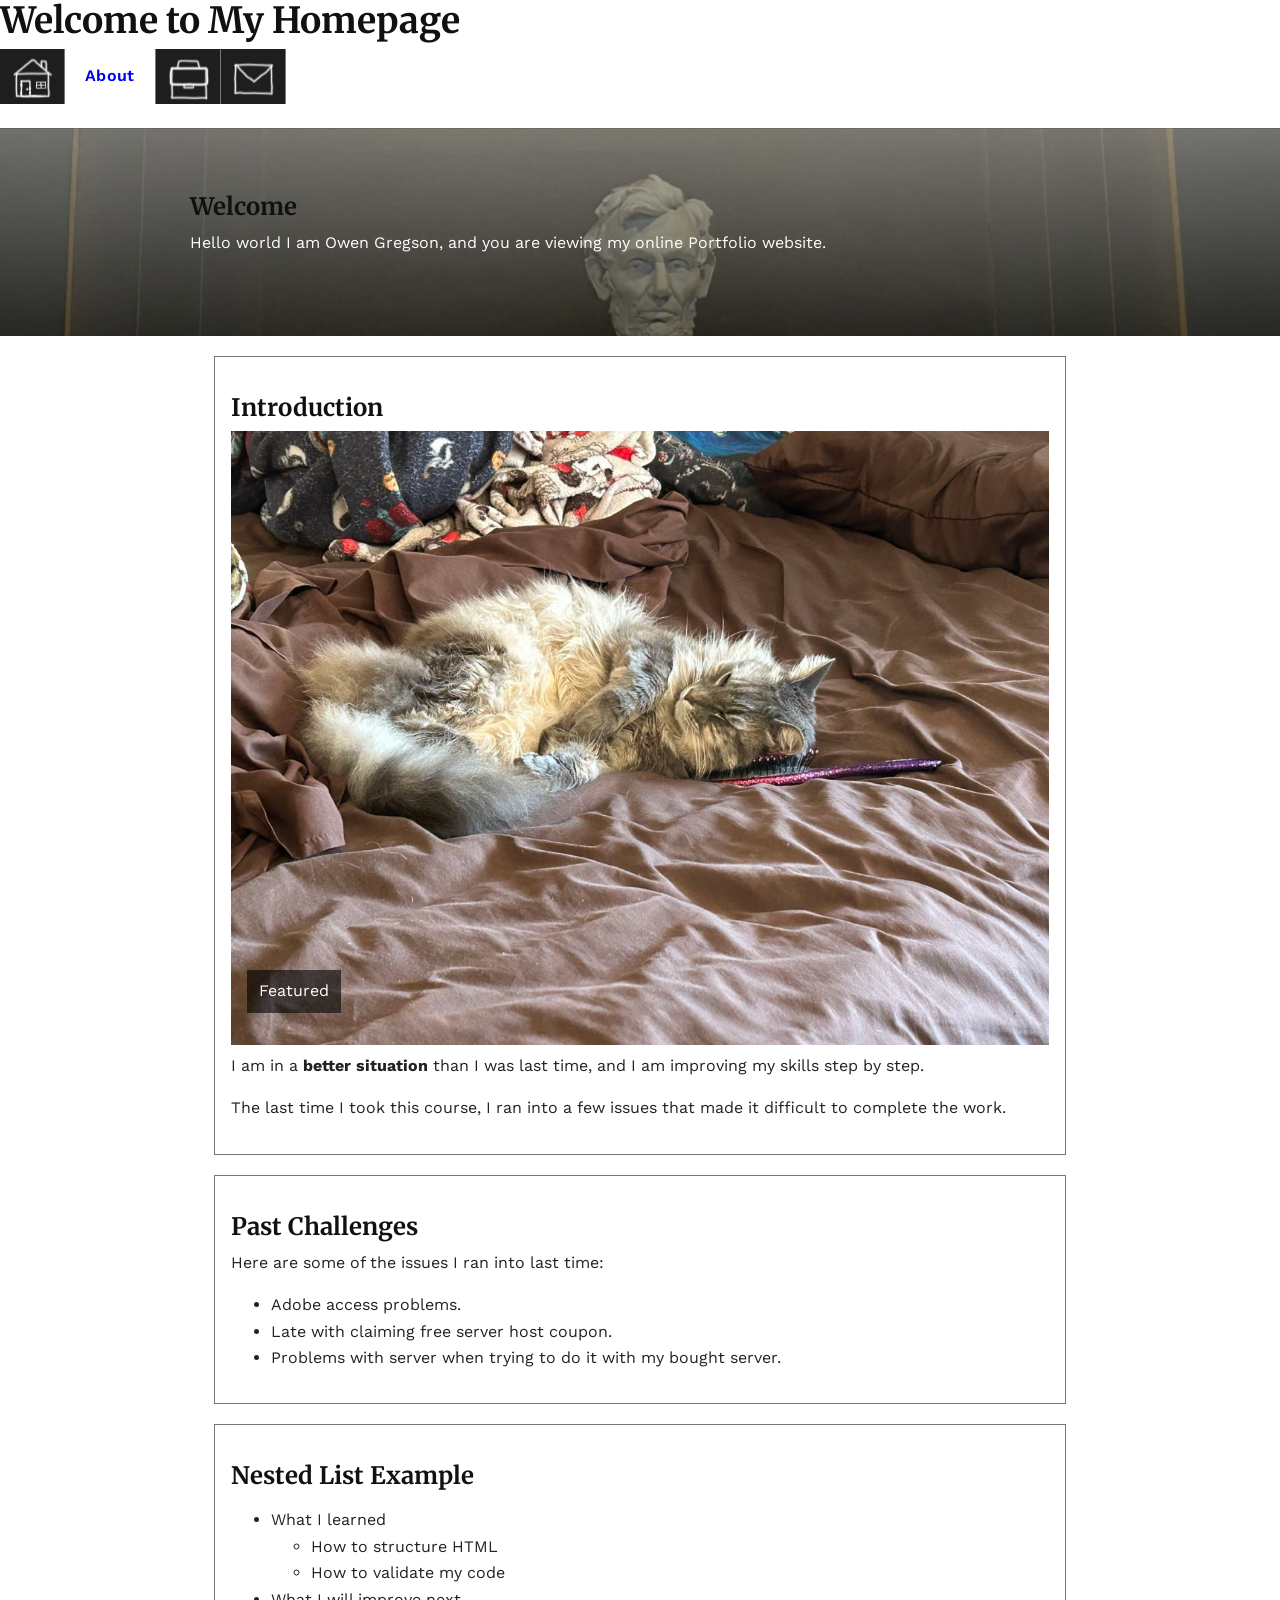
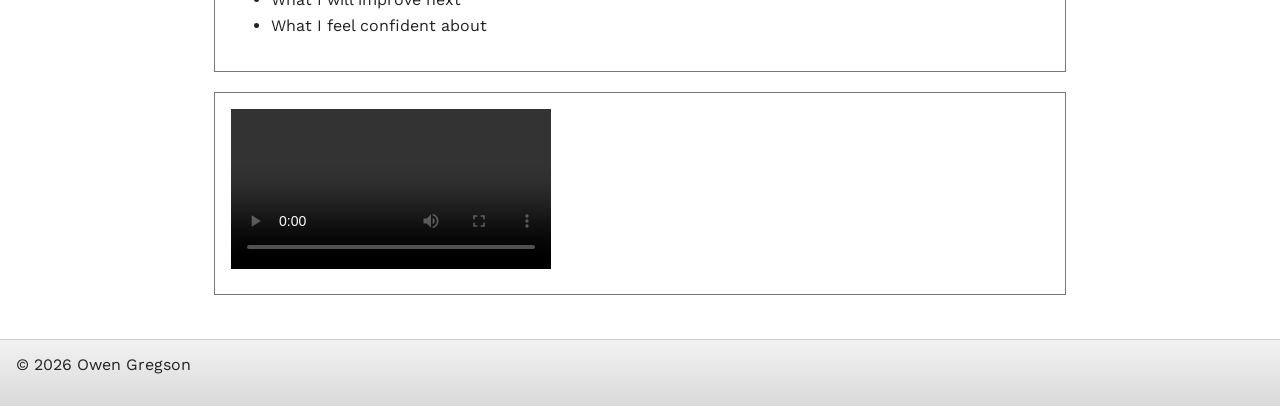
==== index.html @ d1d1c32b "Week 15: publish site" ====
<!DOCTYPE html>
<html lang="en">
    <head>
        <meta charset="utf-8">
        <meta name="viewport" content="width=device-width, initial-scale=1.0">
        <title>Home | Owen Gregson</title>
        
        <!-- NEW: Google Fonts link -->
        <link rel="preconnect" href="https://fonts.googleapis.com">
        <link rel="preconnect" href="https://fonts.gstatic.com" crossorigin>
        <link href="https://fonts.googleapis.com/css2?family=Merriweather:ital,opsz,wght@0,18..144,300..900;1,18..144,300..900&family=Work+Sans:ital,wght@0,100..900;1,100..900&display=swap" rel="stylesheet">
        
        <link rel="stylesheet" href="css/styles.css">
    </head>
    <body>

    <!-- Site header -->
    <header>
        <h1>Welcome to My Homepage</h1>

        <!-- Primary navigation -->
        <nav aria-label="Primary">
            <ul>
                <li><a class="nav-home" href="index.html">Home</a></li>
                <li><a href="about.html">About</a></li>
                <li><a class="nav-work" href="work.html">Work</a></li>
                <li><a class="nav-contact" href="contact.html">Contact</a></li>
            </ul>
        </nav>
    </header>

    <!-- Main content -->
    <main>

        <!-- Week 11 Hero -->
        <section class="hero">
            <div class="hero-inner">
                <h2>Welcome</h2>
                <p>Hello world I am Owen Gregson, and you are viewing my online Portfolio website.</p>
            </div>
        </section>

        <section>
            <h2>Introduction</h2>

            <!-- Featured image with overlay badge (Week 7 CSS practice) -->
            <div class="feature">
            <img src="img/Elise.jpg" alt="Grey cat resting in a bed laying on a hairbrush.">
            <p class="badge">Featured</p>
            </div>

            <p>I am in a <strong>better situation</strong> than I was last time, and I am improving my skills step by step.</p>
            <p>The last time I took this course, I ran into a few issues that made it difficult to complete the work.</p>
         </section>

        <section>
            <h2>Past Challenges</h2>
            <p>Here are some of the issues I ran into last time:</p>
        
            <ul>
                <li>Adobe access problems.</li>
                <li>Late with claiming free server host coupon.</li>
                <li>Problems with server when trying to do it with my bought server.</li>
            </ul>
        </section>

        <section>
            <h2>Nested List Example</h2>

            <ul>
                <li>What I learned
                    <ul>
                        <li>How to structure HTML</li>
                        <li>How to validate my code</li>
                    </ul>
                </li>
                <li>What I will improve next</li>
                <li>What I feel confident about</li>
            </ul>
        </section>

        <section>
            <video controls width="320">
                <source src="media/flower.mp4" type="video/mp4">
                Your browser does not support the video tag.
            </video>
        </section>
    </main>

    <!-- Site footer -->
    <footer>
        <p>&copy; 2026 Owen Gregson</p>
    </footer>
    
    </body>
</html>
---- css/styles.css ----
/* ===== Week 9: Typography (Work Sans body + Merriweather headings) ===== */

body {
  font-family: "Work Sans", Arial, Helvetica, sans-serif;
  font-size: 16px;
  line-height: 1.65;
  color: #222;
  background-color: #fff;
  margin: 0;
  padding: 0;
}

/* Week 12 Footer fix */
html, body {
  height: 100%;
}


body {
  display: flex;
  flex-direction: column;
}

main {
  flex: 1;
}

/* constrain measure for comfortable line length and center content */
main {
  max-width: 820px;
  margin: 0 auto;
  padding: 0 1rem;
}

/* Headings use a complementary serif for contrast and scanability */
h1, h2, h3 {
  font-family: "Merriweather", "Work Sans", Georgia, serif;
  color: #111;
  margin-top: 0;
}

/* Heading sizes tuned for hierarchy and scanning */
h1 {
  font-size: 2.25rem;
  line-height: 1.15;
  margin: 0 0 0.5rem 0;
}

h2 {
  font-size: 1.5rem;
  line-height: 1.25;
  margin: 1.25rem 0 0.5rem 0;
}

h3 {
  font-size: 1.125rem;
  line-height: 1.3;
  margin: 0.75rem 0 0.5rem 0;
}

/* Paragraph spacing */
p {
  margin: 0 0 1rem 0;
  line-height: 1.65;
}

/* Navigation typography */
header nav a {
  font-family: "Work Sans", Arial, Helvetica, sans-serif;
  font-weight: 600;
  letter-spacing: 0.02em;
}

/* Small-screen adjustments */
@media (max-width: 600px) {
  body { font-size: 15px; line-height: 1.6; }
  h1 { font-size: 1.9rem; }
  main { padding: 0 0.75rem; }
}

/* Optional: slightly tighter measure on very wide screens */
@media (min-width: 1200px) {
  main { max-width: 900px; }
}

/* ===== Week 7: Base styles ===== */
* { box-sizing: border-box; }

main {
  padding: 24px;
}

section {
  border: 1px solid #777;
  padding: 16px;
  margin-bottom: 20px;
}

/* Scale image to container width */
section img,
figure img,
.feature img {
  max-width: 100%;
  height: auto;
  display: block;
}

/* ===== Week 7: Navigation menu using floats ===== */
header nav ul {
  list-style: none;
  margin: 0;
  padding: 0;
  overflow: hidden;
}

header nav li {
  float: left;
}

header nav a {
  display: block;
  padding: 14px 20px;
  text-decoration: none;
  border-right: 1px solid #777;
}

header nav a:hover {
  text-decoration: underline;
}

/* Keyboard focus improvement */
header nav a:focus {
  outline: 2px solid currentColor;
  outline-offset: 2px;
}

/* ===== Week 11: CSS sprites for nav icons ===== */
header nav a.nav-home,
header nav a.nav-work,
header nav a.nav-contact {
 background-image: url("../img/sprite.png");
 background-repeat: no-repeat;
 background-size: 192px 64px; /* 3 icons across */
 padding-left: 44px; /* make space for icon */
 background-position-y: 50%;
 text-indent: -9999px; /* fixes icons cutting off and hides text */
}

header nav a.nav-home { background-position: 0 50%; }
header nav a.nav-work { background-position: -64px 50%; }
header nav a.nav-contact { background-position: -128px 50%; }

/* ===== Week 7: Cascade demonstration ===== */
.project p { line-height: 1.8; }

/* ===== Week 7: Overlap + transparency ===== */
.feature {
  position: relative;
  display: inline-block;
}

.feature img {
  display: block;
  max-width: 100%;
  height: auto;
}

.badge {
  position: absolute;
  left: 16px;
  bottom: 16px;
  padding: 8px 12px;
  background: rgba(0, 0, 0, 0.6);
  color: #fff;
}

/* ===== Week 7: Footer ===== */
footer {
  border-top: 1px solid #ccc;
  padding: 12px 16px;
}

/* ===== Week 7: Highlight ===== */
.highlight {
  font-weight: bold;
  color: #30007c;
}

/* ===== Week 11: Full-width hero background (Fixed Week 13) ===== */
.hero {
  margin-left: calc(50% - 50vw);
  margin-right: calc(50% - 50vw);
  padding: 64px 16px;
  
  background-image:
    linear-gradient(rgba(143, 143, 143, 0.55), rgba(0, 0, 0, 0.55)),
    url("../img/Lincoln-Memorial.jpg");
  background-size: cover;
  background-position: center;
  color: #fff;
  border: none;
  background-color: transparent;
}

.hero-inner {
  max-width: 900px;
  margin: 0 auto;
}

.hero h2 { margin-top: 0; }

/* ===== Week 11: Subtle footer gradient/ tweaked on week 12 to fix ===== */
footer {
 background: linear-gradient(180deg, rgba(0, 0, 0, 0.05), rgba(0,0,0,0.15));
}

/* ===== Week 12: Flexbox project grid ===== */
/*
.projects {
  display: flex;
  flex-wrap: wrap;
  gap: 16px;
}

.projects .project {
  flex: 1 1 260px;
  min-width: 0px;
}
*/

/* ===== Week 13: CSS Grid project layout (replaces flexbox) (updated Week 14)===== */
/*
.projects {
  display: grid;
  grid-template-columns: repeat(3, 1fr);
  gap: 16px;
}

.projects .project {
  min-width: 0;
}
*/

/* ===== Week 13: Grid responsive behavior ===== */
/*
@media (max-width: 900px) {
  .projects { grid-template-columns: repeat(2, 1fr); }
}

@media (max-width: 600px) {
  .projects { grid-template-columns: 1fr; }
}
*/

/* ===== Week 14: Projects Grid (lecture pattern) ===== */
.projects {
  display: grid;
  grid-template-columns: repeat(auto-fit, minmax(220px, 1fr));
  gap: 20px;
}

/* Featured card spans taller on larger screens (desktop) */
@media screen and (min-width: 850px) {
  .projects .project.featured {
    grid-row: span 2;
    display: grid;
    align-content: center;
    font-size: 1.05rem;
  }
}

/* ===== Week 14: Project card polish (customized) ===== */
.projects .project {
  border-radius: 12px; /* slightly rounder corners */
  box-shadow: 0 3px 12px rgba(0,0,0,0.12); /* slightly stronger shadow */
  transition: transform 200ms ease, box-shadow 200ms ease; /* slightly slower */
}

.projects .project:hover {
  transform: translateY(-5px); /* slightly higher lift */
  box-shadow: 0 7px 20px rgba(0,0,0,0.16); /* slightly stronger hover shadow */
}

/* ===== Week 14: Nav interaction feedback (customized) ===== */
header nav a {
  transition: background-color 180ms ease; /* slightly slower */
}

header nav a:hover {
  background-color: rgba(0,0,0,0.08); /* slightly darker hover */
}

header nav a:focus {
  outline: 2px solid currentColor;
  outline-offset: 3px; /* slightly larger offset */
}

/* ===== Week 14: Submit button polish (customized) ===== */
button[type="submit"] {
  border-radius: 10px; /* slightly rounder */
  padding: 11px 16px; /* slightly larger */
  transition: transform 180ms ease;
}

button[type="submit"]:hover {
  transform: translateY(-3px); /* slightly higher lift */
}

button[type="submit"]:focus {
  outline: 2px solid currentColor;
  outline-offset: 3px;
}

/* ===== Week 14: Simple animation (customized) ===== */
@keyframes fadeInUp {
  from { opacity: 0; transform: translateY(8px); } /* slightly larger movement */
  to   { opacity: 1; transform: translateY(0); }
}

.hero-inner {
  animation: fadeInUp 550ms ease-out; /* slightly longer duration */
}

/* ===== Week 14: Respect reduced motion preferences ===== */
@media (prefers-reduced-motion: reduce) {
  * {
    animation: none !important;
    transition: none !important;
  }
}

/* ===== Week 12: Responsive breakpoints ===== */

/* Medium screens (900px and below): slightly tighter spacing */
@media (max-width: 900px) {
 section { padding: 10px; }
 header nav a { padding: 10px 12px; }
}

/* Small screens (600px and below): stack nav + simplify grid */
@media (max-width: 600px) {
 header nav li { float: none; }
 header nav a {
   display: block;
   border-right: none;
   border-bottom: 1px solid #ccc;
 }

  /* Helps fix an issue I had with small screens */
  main {
    max-width: 100%;
    padding: 0 12px;
  }

  /* .projects { flex-direction: column; }
  .projects .project { min-width: 0; } */
}
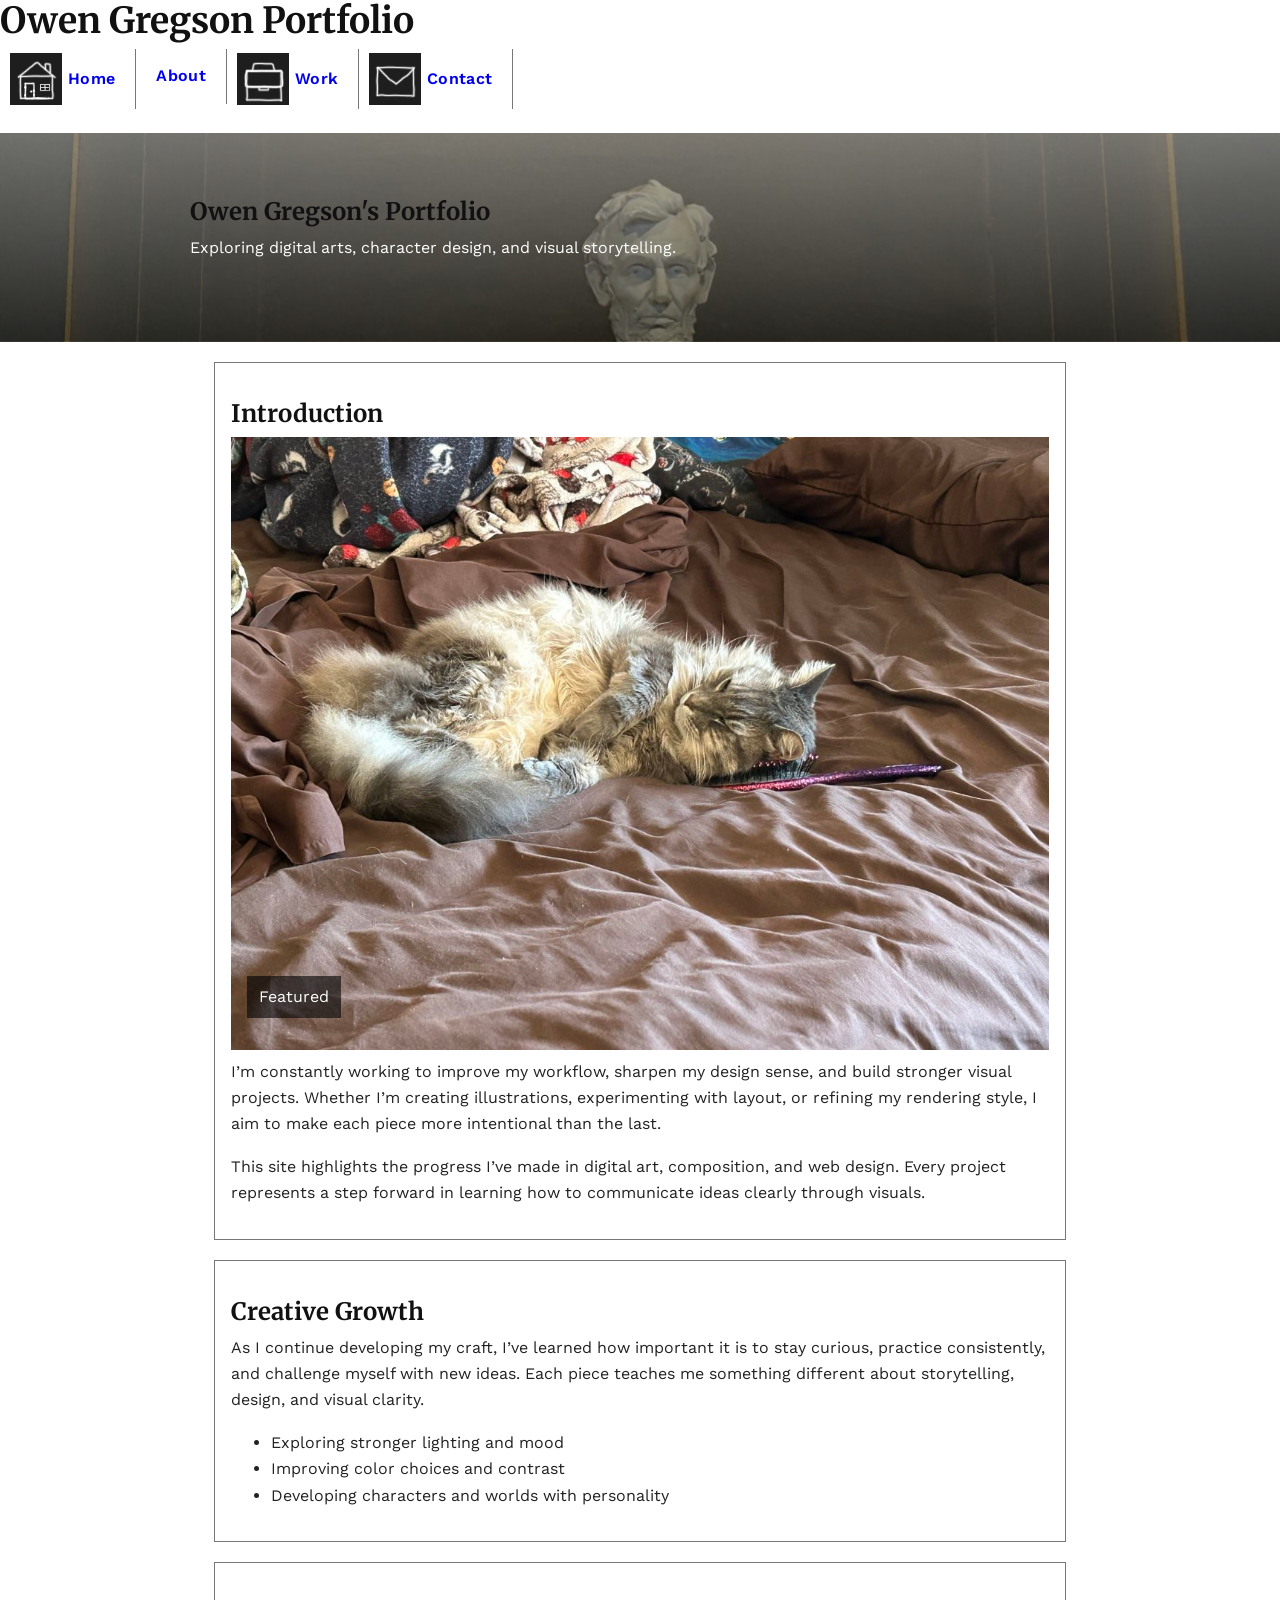
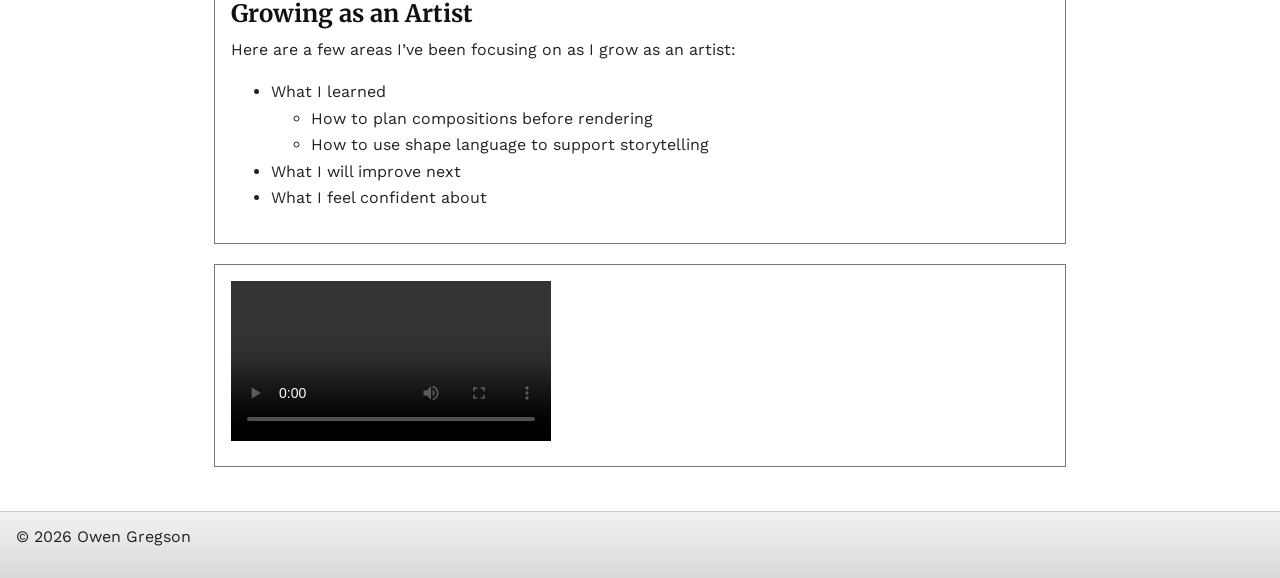
==== commit 381e78e5: "Big Polish" ====
--- a/index.html
+++ b/index.html
@@ -16,7 +16,7 @@
 
     <!-- Site header -->
     <header>
-        <h1>Welcome to My Homepage</h1>
+        <h1>Owen Gregson Portfolio</h1>
 
         <!-- Primary navigation -->
         <nav aria-label="Primary">
@@ -35,8 +35,8 @@
         <!-- Week 11 Hero -->
         <section class="hero">
             <div class="hero-inner">
-                <h2>Welcome</h2>
-                <p>Hello world I am Owen Gregson, and you are viewing my online Portfolio website.</p>
+                <h2>Owen Gregson's Portfolio</h2>
+                <p>Exploring digital arts, character design, and visual storytelling.</p>
             </div>
         </section>
 
@@ -49,29 +49,31 @@
             <p class="badge">Featured</p>
             </div>
 
-            <p>I am in a <strong>better situation</strong> than I was last time, and I am improving my skills step by step.</p>
-            <p>The last time I took this course, I ran into a few issues that made it difficult to complete the work.</p>
+            <p>I’m constantly working to improve my workflow, sharpen my design sense, and build stronger visual projects. Whether I’m creating illustrations, experimenting with layout, or refining my rendering style, I aim to make each piece more intentional than the last.</p>
+            <p>This site highlights the progress I’ve made in digital art, composition, and web design. Every project represents a step forward in learning how to communicate ideas clearly through visuals.</p>
          </section>
 
         <section>
-            <h2>Past Challenges</h2>
-            <p>Here are some of the issues I ran into last time:</p>
-        
+           <h2>Creative Growth</h2>
+            <p>As I continue developing my craft, I’ve learned how important it is to stay curious, practice consistently, and challenge myself with new ideas. Each piece teaches me something different about storytelling, design, and visual clarity.</p>
+
             <ul>
-                <li>Adobe access problems.</li>
-                <li>Late with claiming free server host coupon.</li>
-                <li>Problems with server when trying to do it with my bought server.</li>
+                <li>Exploring stronger lighting and mood</li>
+                <li>Improving color choices and contrast</li>
+                <li>Developing characters and worlds with personality</li>
             </ul>
         </section>
 
         <section>
-            <h2>Nested List Example</h2>
+            <h2>Growing as an Artist</h2>
+
+            <p>Here are a few areas I’ve been focusing on as I grow as an artist:</p>
 
             <ul>
                 <li>What I learned
                     <ul>
-                        <li>How to structure HTML</li>
-                        <li>How to validate my code</li>
+                        <li>How to plan compositions before rendering</li>
+                        <li>How to use shape language to support storytelling</li>
                     </ul>
                 </li>
                 <li>What I will improve next</li>
--- a/css/styles.css
+++ b/css/styles.css
@@ -110,15 +110,18 @@
   list-style: none;
   margin: 0;
   padding: 0;
-  overflow: hidden;
+  display: flex;
 }
 
 header nav li {
-  float: left;
+  margin: 0;
 }
 
 header nav a {
-  display: block;
+  position: relative; 
+  display: flex;
+  align-items: center;
+  gap: 8px;
   padding: 14px 20px;
   text-decoration: none;
   border-right: 1px solid #777;
@@ -134,21 +137,38 @@
   outline-offset: 2px;
 }
 
-/* ===== Week 11: CSS sprites for nav icons ===== */
+/* ===== Week 11: CSS sprites for nav icons (Updated Week 16) ===== */
 header nav a.nav-home,
 header nav a.nav-work,
 header nav a.nav-contact {
- background-image: url("../img/sprite.png");
- background-repeat: no-repeat;
- background-size: 192px 64px; /* 3 icons across */
- padding-left: 44px; /* make space for icon */
- background-position-y: 50%;
- text-indent: -9999px; /* fixes icons cutting off and hides text */
-}
-
-header nav a.nav-home { background-position: 0 50%; }
-header nav a.nav-work { background-position: -64px 50%; }
-header nav a.nav-contact { background-position: -128px 50%; }
+  padding-left: 68px;  
+  height: 60px;         
+}
+header nav a.nav-home::before,
+header nav a.nav-work::before,
+header nav a.nav-contact::before {
+  content: "";
+  position: absolute;
+  left: 10px;
+  top: 50%;
+  transform: translateY(-50%);
+  width: 52px;
+  height: 52px;
+  background-image: url("../img/sprite.png");
+  background-repeat: no-repeat;
+  background-size: 192px 64px;
+}
+header nav a.nav-home::before {
+    background-position: -6px center;
+}
+
+header nav a.nav-work::before {
+    background-position: -70px center;
+}
+
+header nav a.nav-contact::before {
+    background-position: -134px center;
+}
 
 /* ===== Week 7: Cascade demonstration ===== */
 .project p { line-height: 1.8; }
@@ -214,44 +234,6 @@
  background: linear-gradient(180deg, rgba(0, 0, 0, 0.05), rgba(0,0,0,0.15));
 }
 
-/* ===== Week 12: Flexbox project grid ===== */
-/*
-.projects {
-  display: flex;
-  flex-wrap: wrap;
-  gap: 16px;
-}
-
-.projects .project {
-  flex: 1 1 260px;
-  min-width: 0px;
-}
-*/
-
-/* ===== Week 13: CSS Grid project layout (replaces flexbox) (updated Week 14)===== */
-/*
-.projects {
-  display: grid;
-  grid-template-columns: repeat(3, 1fr);
-  gap: 16px;
-}
-
-.projects .project {
-  min-width: 0;
-}
-*/
-
-/* ===== Week 13: Grid responsive behavior ===== */
-/*
-@media (max-width: 900px) {
-  .projects { grid-template-columns: repeat(2, 1fr); }
-}
-
-@media (max-width: 600px) {
-  .projects { grid-template-columns: 1fr; }
-}
-*/
-
 /* ===== Week 14: Projects Grid (lecture pattern) ===== */
 .projects {
   display: grid;
@@ -269,41 +251,49 @@
   }
 }
 
-/* ===== Week 14: Project card polish (customized) ===== */
+/* ===== Week 14: Project card polish (customized)(updated week 16) ===== */
 .projects .project {
-  border-radius: 12px; /* slightly rounder corners */
-  box-shadow: 0 3px 12px rgba(0,0,0,0.12); /* slightly stronger shadow */
-  transition: transform 200ms ease, box-shadow 200ms ease; /* slightly slower */
+  border-radius: 12px; 
+  box-shadow: 0 3px 12px rgba(0,0,0,0.12); 
+  transition: transform 200ms ease, box-shadow 200ms ease; 
+}
+
+.projects .project img {
+  width: 100%;
+  height: auto;
+  display: block;
+  border-radius: 8px;
+  margin-bottom: 12px;
 }
 
 .projects .project:hover {
-  transform: translateY(-5px); /* slightly higher lift */
-  box-shadow: 0 7px 20px rgba(0,0,0,0.16); /* slightly stronger hover shadow */
+  transform: translateY(-5px); 
+  box-shadow: 0 7px 20px rgba(0,0,0,0.16); 
 }
 
 /* ===== Week 14: Nav interaction feedback (customized) ===== */
 header nav a {
-  transition: background-color 180ms ease; /* slightly slower */
+  transition: background-color 180ms ease; 
 }
 
 header nav a:hover {
-  background-color: rgba(0,0,0,0.08); /* slightly darker hover */
+  background-color: rgba(0,0,0,0.08); 
 }
 
 header nav a:focus {
   outline: 2px solid currentColor;
-  outline-offset: 3px; /* slightly larger offset */
+  outline-offset: 3px; 
 }
 
 /* ===== Week 14: Submit button polish (customized) ===== */
 button[type="submit"] {
-  border-radius: 10px; /* slightly rounder */
-  padding: 11px 16px; /* slightly larger */
+  border-radius: 10px; 
+  padding: 11px 16px; 
   transition: transform 180ms ease;
 }
 
 button[type="submit"]:hover {
-  transform: translateY(-3px); /* slightly higher lift */
+  transform: translateY(-3px); 
 }
 
 button[type="submit"]:focus {
@@ -313,12 +303,12 @@
 
 /* ===== Week 14: Simple animation (customized) ===== */
 @keyframes fadeInUp {
-  from { opacity: 0; transform: translateY(8px); } /* slightly larger movement */
+  from { opacity: 0; transform: translateY(8px); } 
   to   { opacity: 1; transform: translateY(0); }
 }
 
 .hero-inner {
-  animation: fadeInUp 550ms ease-out; /* slightly longer duration */
+  animation: fadeInUp 550ms ease-out; 
 }
 
 /* ===== Week 14: Respect reduced motion preferences ===== */
@@ -329,15 +319,12 @@
   }
 }
 
-/* ===== Week 12: Responsive breakpoints ===== */
-
-/* Medium screens (900px and below): slightly tighter spacing */
+/* ===== Week 12: Responsive breakpoints ===== */ 
 @media (max-width: 900px) {
  section { padding: 10px; }
  header nav a { padding: 10px 12px; }
 }
 
-/* Small screens (600px and below): stack nav + simplify grid */
 @media (max-width: 600px) {
  header nav li { float: none; }
  header nav a {
@@ -346,12 +333,8 @@
    border-bottom: 1px solid #ccc;
  }
 
-  /* Helps fix an issue I had with small screens */
   main {
     max-width: 100%;
     padding: 0 12px;
   }
-
-  /* .projects { flex-direction: column; }
-  .projects .project { min-width: 0; } */
-}+}
